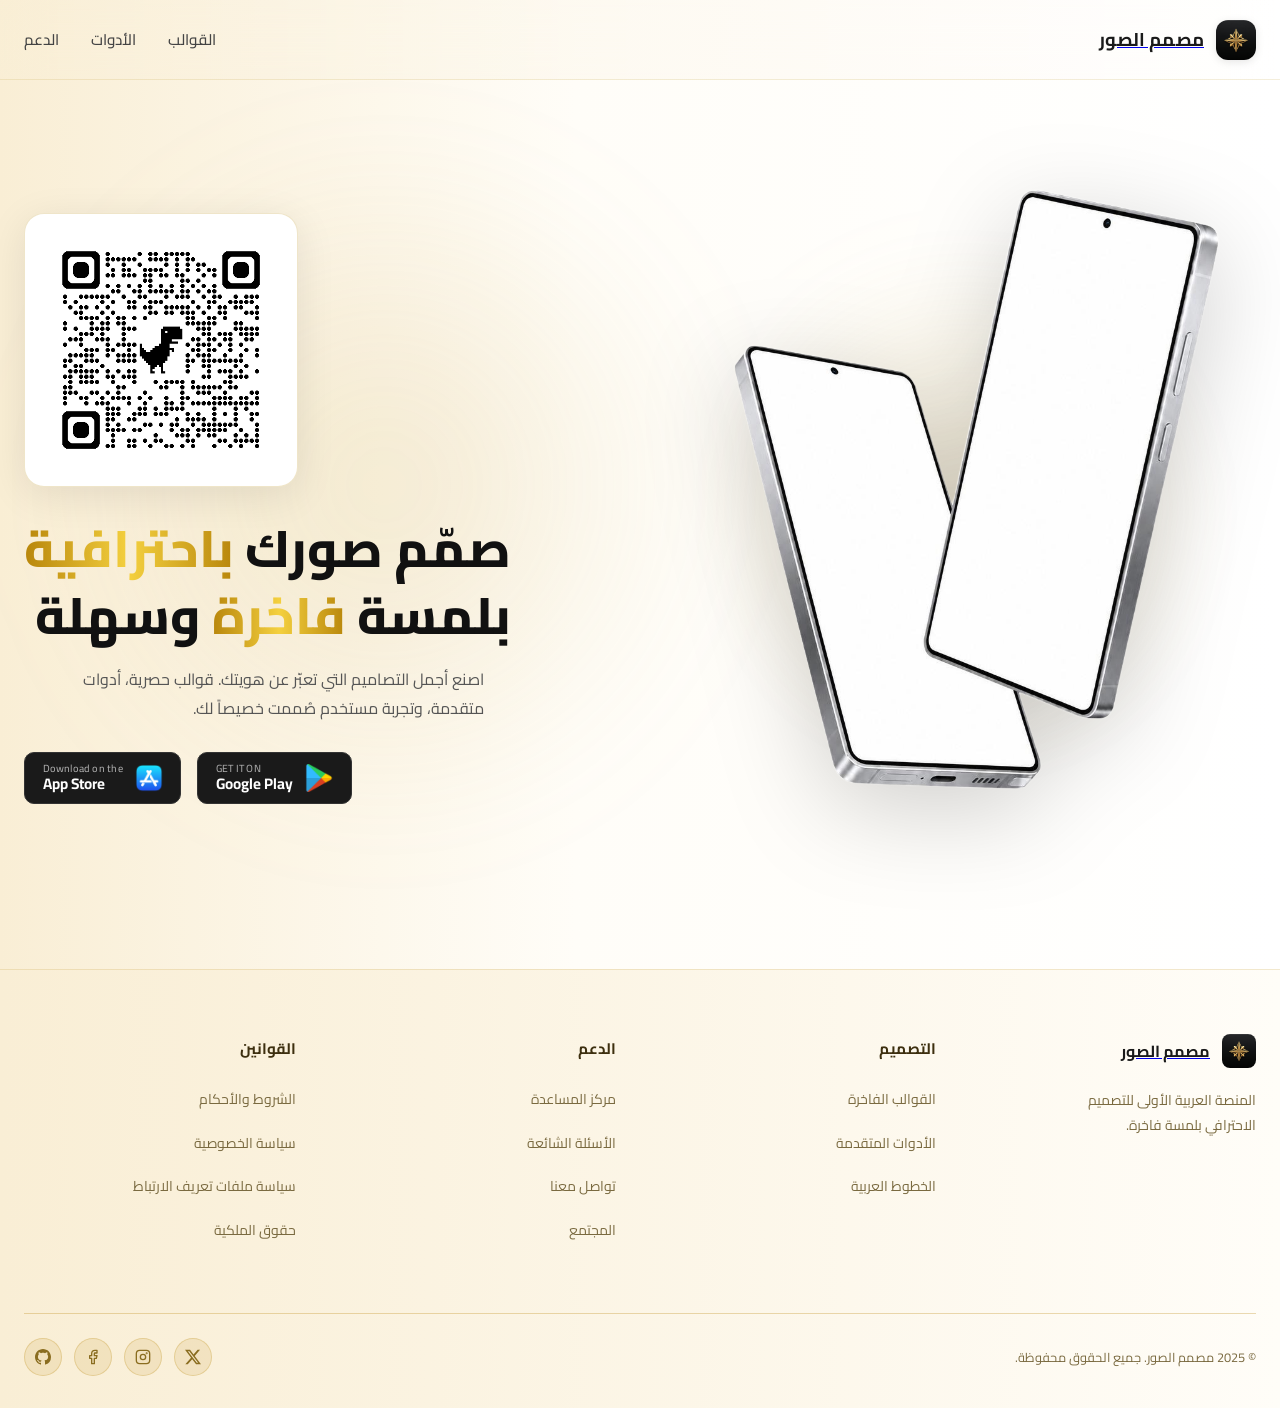
==== index.html @ 90a0f0dd "Add Open Graph meta tags for site preview" ====
<!DOCTYPE html>
<html lang="ar" dir="rtl">
<head>
  <meta charset="UTF-8" />
  <meta name="viewport" content="width=device-width, initial-scale=1.0" />
  <title>مصمم الصور</title>
  <link rel="icon" type="image/png" href="assets/app-icon.png" />
  <link rel="stylesheet" href="style.css" />
  
  <!-- Open Graph / Social Media Preview -->
  <meta property="og:type" content="website" />
  <meta property="og:title" content="مصمم الصور - صمم صورك باحترافية" />
  <meta property="og:description" content="المنصة العربية الأولى للتصميم الاحترافي بلمسة فاخرة. اصنع أجمل التصاميم التي تعبّر عن هويتك." />
  <meta property="og:image" content="https://mahmoudalabsi.github.io/musammer-alswar-files/assets/phone-mockup.png" />
  <meta property="og:url" content="https://mahmoudalabsi.github.io/musammer-alswar-files/" />
  
  <!-- Twitter -->
  <meta name="twitter:card" content="summary_large_image" />
  <meta name="twitter:title" content="مصمم الصور - صمم صورك باحترافية" />
  <meta name="twitter:description" content="المنصة العربية الأولى للتصميم الاحترافي بلمسة فاخرة." />
  <meta name="twitter:image" content="https://mahmoudalabsi.github.io/musammer-alswar-files/assets/phone-mockup.png" />
</head>
<body>

  <!-- ─── HEADER ─── -->
  <header>
    <div class="header-inner">
      <a href="index.html" class="brand">
        <img src="assets/app-icon.png" alt="مصمم الصور" />
        <span class="brand-name">مصمم الصور</span>
      </a>
      <nav>
        <a href="templates.html">القوالب</a>
        <a href="tools.html">الأدوات</a>
        <a href="help.html">الدعم</a>
      </nav>
    </div>
  </header>

  <!-- ─── HERO ─── -->
  <main>
    <div class="glow"></div>
    <div class="hero-inner">
      <div class="hero-grid">

        <!-- Right: QR + Text + Buttons -->
        <div class="hero-text">

          <div class="qr-card">
            <img src="assets/qr-code.png" alt="QR Code" />
          </div>

          <h1>
            صمّم صورك <span class="gold">باحترافية</span><br />
            بلمسة <span class="gold">فاخرة</span> وسهلة
          </h1>

          <p class="hero-desc">
            اصنع أجمل التصاميم التي تعبّر عن هويتك. قوالب حصرية، أدوات متقدمة، وتجربة مستخدم صُممت خصيصاً لك.
          </p>

          <div class="btn-group">
            <a href="#" class="btn-store">
              <img src="assets/playstore.png" alt="Google Play" class="store-icon"/>
              <span class="store-text">
                <small>GET IT ON</small><b>Google Play</b>
              </span>
            </a>
            <a href="#" class="btn-store">
              <img src="assets/appstore.png" alt="App Store" class="store-icon"/>
              <span class="store-text">
                <small>Download on the</small><b>App Store</b>
              </span>
            </a>
          </div>

        </div>

        <!-- Left: Phone Mockup (static) -->
        <div class="hero-phone">
          <div class="phone-wrap">
            <div class="phone-glow"></div>
            <img src="assets/phone-mockup.png" alt="واجهة التطبيق" />
          </div>
        </div>

      </div>
    </div>
  </main>

  <!-- ─── FOOTER ─── -->
  <footer>
    <div class="footer-inner">
      <div class="footer-grid">

        <!-- Brand -->
        <div>
          <a href="index.html" class="footer-brand-row">
            <img src="assets/app-icon.png" alt="مصمم الصور" />
            <span class="footer-brand-name">مصمم الصور</span>
          </a>
          <p class="footer-tagline">المنصة العربية الأولى للتصميم الاحترافي بلمسة فاخرة.</p>
        </div>

        <!-- التصميم -->
        <div class="footer-col">
          <h4>التصميم</h4>
          <ul>
            <li><a href="templates.html">القوالب الفاخرة</a></li>
            <li><a href="tools.html">الأدوات المتقدمة</a></li>
            <li><a href="fonts.html">الخطوط العربية</a></li>
          </ul>
        </div>

        <!-- الدعم -->
        <div class="footer-col">
          <h4>الدعم</h4>
          <ul>
            <li><a href="help.html">مركز المساعدة</a></li>
            <li><a href="faq.html">الأسئلة الشائعة</a></li>
            <li><a href="contact.html">تواصل معنا</a></li>
            <li><a href="community.html">المجتمع</a></li>
          </ul>
        </div>

        <!-- القوانين -->
        <div class="footer-col">
          <h4>القوانين</h4>
          <ul>
            <li><a href="terms.html">الشروط والأحكام</a></li>
            <li><a href="privacy.html">سياسة الخصوصية</a></li>
            <li><a href="cookies.html">سياسة ملفات تعريف الارتباط</a></li>
            <li><a href="copyright.html">حقوق الملكية</a></li>
          </ul>
        </div>

      </div>

      <!-- Bottom bar -->
      <div class="footer-bar">
        <p class="footer-copy">© 2025 مصمم الصور. جميع الحقوق محفوظة.</p>
        <div class="social-links">
          <a href="https://x.com/MahmoudSuppah" aria-label="Twitter / X">
            <svg xmlns="http://www.w3.org/2000/svg" width="16" height="16" fill="currentColor" viewBox="0 0 16 16">
              <path d="M12.6.75h2.454l-5.36 6.142L16 15.25h-4.937l-3.867-5.07-4.425 5.07H.316l5.733-6.57L0 .75h5.063l3.495 4.633L12.601.75Zm-.86 13.028h1.36L4.323 2.145H2.865z"/>
            </svg>
          </a>
          <a href="https://www.instagram.com/mahmoud_al3bsi/" aria-label="Instagram">
            <svg viewBox="0 0 24 24" fill="none" stroke="currentColor" stroke-width="2" stroke-linecap="round" stroke-linejoin="round">
              <rect x="2" y="2" width="20" height="20" rx="5" ry="5"/>
              <circle cx="12" cy="12" r="4"/>
              <circle cx="17.5" cy="6.5" r="0.5" fill="currentColor"/>
            </svg>
          </a>
          <a href="https://www.facebook.com/MahmoudSuppah/" aria-label="Facebook">
            <svg viewBox="0 0 24 24" fill="none" stroke="currentColor" stroke-width="2" stroke-linecap="round" stroke-linejoin="round">
              <path d="M18 2h-3a5 5 0 0 0-5 5v3H7v4h3v8h4v-8h3l1-4h-4V7a1 1 0 0 1 1-1h3z"/>
            </svg>
          </a>
          <a href="http://github.com/Mahmoudalabsi" aria-label="GitHub">
            <svg xmlns="http://www.w3.org/2000/svg" width="16" height="16" fill="currentColor" viewBox="0 0 16 16">
              <path d="M8 0C3.58 0 0 3.58 0 8c0 3.54 2.29 6.53 5.47 7.59.4.07.55-.17.55-.38 0-.19-.01-.82-.01-1.49-2.01.37-2.53-.49-2.69-.94-.09-.23-.48-.94-.82-1.13-.28-.15-.68-.52-.01-.53.63-.01 1.08.58 1.23.82.72 1.21 1.87.87 2.33.66.07-.52.28-.87.51-1.07-1.78-.2-3.64-.89-3.64-3.95 0-.87.31-1.59.82-2.15-.08-.2-.36-1.02.08-2.12 0 0 .67-.21 2.2.82.64-.18 1.32-.27 2-.27s1.36.09 2 .27c1.53-1.04 2.2-.82 2.2-.82.44 1.1.16 1.92.08 2.12.51.56.82 1.27.82 2.15 0 3.07-1.87 3.75-3.65 3.95.29.25.54.73.54 1.48 0 1.07-.01 1.93-.01 2.2 0 .21.15.46.55.38A8.01 8.01 0 0 0 16 8c0-4.42-3.58-8-8-8"/>
            </svg>
          </a>
        </div>
      </div>

    </div>
  </footer>

  <script src="script.js"></script>
</body>
</html>
---- style.css ----
@import url('https://fonts.googleapis.com/css2?family=Cairo:wght@300;400;500;600;700;800&display=swap');

*, *::before, *::after { box-sizing: border-box; margin: 0; padding: 0; }

html { scroll-behavior: smooth; }

/* ── Custom Scrollbar ── */
::-webkit-scrollbar {
  width: 12px;
}
::-webkit-scrollbar-track {
  background: #f5e6c8;
  border-radius: 6px;
}
::-webkit-scrollbar-thumb {
  background: linear-gradient(180deg, #c9a84c, #a87c20);
  border-radius: 6px;
  border: 2px solid #f5e6c8;
}
::-webkit-scrollbar-thumb:hover {
  background: linear-gradient(180deg, #b8962a, #8a6a1a);
}

::-webkit-scrollbar-corner {
  background: #f5e6c8;
}

/* Firefox */
* {
  scrollbar-width: thin;
  scrollbar-color: #c9a84c #f5e6c8;
}

body {
  font-family: 'Cairo', sans-serif;
  background: linear-gradient(to left, #ffffff 0%, #fffdf8 55%, #f9eed5 100%);
  color: #111;
  min-height: 100vh;
  direction: rtl;
}

/* ── HEADER ── */
header {
  position: fixed;
  top: 0; left: 0; right: 0;
  z-index: 50;
  height: 80px;
  background: linear-gradient(to left, rgba(255,255,255,0.45) 0%, rgba(249,238,213,0.45) 100%);
  backdrop-filter: blur(20px);
  -webkit-backdrop-filter: blur(20px);
  border-bottom: 1px solid rgba(201,168,76,0.2);
}
.header-inner {
  max-width: 1280px;
  margin: 0 auto;
  padding: 0 1.5rem;
  height: 100%;
  display: flex;
  align-items: center;
  justify-content: space-between;
}
.brand {
  display: flex;
  align-items: center;
  gap: 0.75rem;
}
.brand img {
  width: 40px; height: 40px;
  border-radius: 12px;
  box-shadow: 0 2px 8px rgba(0,0,0,0.1);
}
.brand-name {
  font-weight: 700;
  font-size: 1.15rem;
  color: #1a1a1a;
  letter-spacing: 0.01em;
}
nav {
  display: flex;
  align-items: center;
  gap: 2rem;
}
nav a {
  font-weight: 500;
  font-size: 0.95rem;
  color: #444;
  text-decoration: none;
  transition: color 0.2s;
}
nav a:hover { color: #b8860b; }

/* ── HERO ── */
main {
  padding-top: 7rem;
  padding-bottom: 4rem;
  position: relative;
  overflow: hidden;
}
@media (min-width: 768px) {
  main { padding-top: 9rem; padding-bottom: 6rem; }
}
.glow {
  position: absolute;
  top: 50%; left: 30%;
  transform: translate(-50%, -50%);
  width: 700px; height: 700px;
  background: radial-gradient(circle, rgba(201,168,76,0.18) 0%, transparent 70%);
  border-radius: 50%;
  filter: blur(60px);
  pointer-events: none;
  display: none;
}
@media (min-width: 768px) { .glow { display: block; } }

.hero-inner {
  max-width: 1280px;
  margin: 0 auto;
  padding: 0 1.5rem;
  position: relative;
  z-index: 1;
}
.hero-grid {
  display: flex;
  flex-direction: column;
  gap: 3rem;
  align-items: center;
}
@media (min-width: 768px) {
  .hero-grid {
    flex-direction: row-reverse;
    justify-content: space-between;
    gap: 4rem;
  }
}

/* Right column */
.hero-text {
  flex: 1;
  display: flex;
  flex-direction: column;
  align-items: flex-end;
  text-align: right;
  width: 100%;
  opacity: 0;
  transform: translateY(24px);
  animation: fadeUp 0.7s ease forwards;
}

.qr-card {
  background: #fff;
  border-radius: 1.25rem;
  padding: 1rem;
  display: inline-block;
  box-shadow: 0 8px 40px rgba(0,0,0,0.09);
  border: 1px solid rgba(201,168,76,0.3);
  margin-bottom: 1.75rem;
}
.qr-card img {
  width: 240px; height: 240px;
  display: block;
}

h1 {
  font-weight: 800;
  line-height: 1.3;
  color: #111;
  margin-bottom: 1rem;
  font-size: clamp(2rem, 4vw, 3.2rem);
  white-space: nowrap;
  opacity: 0;
  animation: fadeUp 0.6s 0.12s ease forwards;
}
h1 .gold {
  color: #b8860b;
  background: linear-gradient(90deg, #b8860b 0%, #f4d03f 25%, #b8860b 50%, #f4d03f 75%, #b8860b 100%);
  background-size: 200% 100%;
  -webkit-background-clip: text;
  -webkit-text-fill-color: transparent;
  background-clip: text;
  animation: shimmer 10s ease-in-out infinite;
}

@keyframes shimmer {
  0%, 100% { background-position: 0% 50%; }
  50% { background-position: 100% 50%; }
}

.hero-desc {
  font-weight: 400;
  font-size: 1rem;
  line-height: 1.85;
  color: #555;
  max-width: 460px;
  margin-bottom: 1.75rem;
  opacity: 0;
  animation: fadeUp 0.6s 0.24s ease forwards;
}

.btn-group {
  display: flex;
  flex-wrap: wrap;
  gap: 1rem;
  opacity: 0;
  animation: fadeUp 0.6s 0.36s ease forwards;
}
.btn-store {
  display: flex;
  align-items: center;
  gap: 0.75rem;
  background: #1a1a1a;
  border: 1px solid #333;
  border-radius: 10px;
  padding: 0.6rem 1.1rem;
  text-decoration: none;
  color: #fff;
  font-family: 'Cairo', sans-serif;
  cursor: pointer;
  transition: transform 0.2s, box-shadow 0.2s, background 0.2s;
}
.btn-store:hover {
  transform: scale(1.04);
  box-shadow: 0 6px 20px rgba(0,0,0,0.25);
  background: #2a2a2a;
}
.btn-store .store-icon {
  width: 28px;
  height: 28px;
  flex-shrink: 0;
  object-fit: contain;
}
.btn-store .store-text {
  text-align: left;
  line-height: 1.2;
}
.btn-store .store-text small {
  display: block;
  font-size: 0.65rem;
  font-weight: 500;
  letter-spacing: 0.02em;
  color: #aaa;
}
.btn-store .store-text b {
  display: block;
  font-size: 0.95rem;
  font-weight: 700;
  color: #fff;
}
.btn-primary {
  font-family: 'Cairo', sans-serif;
  font-weight: 700;
  font-size: 0.95rem;
  padding: 0.85rem 2rem;
  border-radius: 999px;
  background: linear-gradient(135deg, #c9a84c, #a87c20);
  color: #fff;
  border: none;
  cursor: pointer;
  box-shadow: 0 4px 20px rgba(184,134,11,0.3);
  transition: transform 0.2s, box-shadow 0.2s;
}
.btn-primary:hover {
  transform: scale(1.04);
  box-shadow: 0 6px 28px rgba(184,134,11,0.45);
}
.btn-secondary {
  font-family: 'Cairo', sans-serif;
  font-weight: 700;
  font-size: 0.95rem;
  padding: 0.85rem 2rem;
  border-radius: 999px;
  background: transparent;
  color: #1a1a1a;
  border: 2px solid #1a1a1a;
  cursor: pointer;
  transition: transform 0.2s, background 0.2s, color 0.2s;
}
.btn-secondary:hover {
  transform: scale(1.04);
  background: #1a1a1a;
  color: #fff;
}

/* Left column — phone (static, no animation) */
.hero-phone {
  flex: 1;
  width: 100%;
  display: flex;
  justify-content: center;
  opacity: 0;
  animation: fadeIn 0.9s 0.15s ease forwards;
}
@media (min-width: 768px) { .hero-phone { justify-content: flex-start; } }

.phone-wrap {
  position: relative;
}
.phone-glow {
  position: absolute;
  inset: 0;
  background: radial-gradient(circle, rgba(201,168,76,0.22) 0%, transparent 70%);
  filter: blur(50px);
  border-radius: 50%;
  transform: scale(0.8);
}
.phone-wrap img {
  width: 100%;
  max-width: 580px;
  object-fit: contain;
  position: relative;
  z-index: 1;
  filter: drop-shadow(0 24px 48px rgba(0,0,0,0.18));
}

/* ── FOOTER ── */
footer {
  border-top: 1px solid rgba(201,168,76,0.25);
  background: linear-gradient(to left, #fffdf8 0%, #f9eed5 100%);
  padding-top: 4rem;
  padding-bottom: 2rem;
}
.footer-inner {
  max-width: 1280px;
  margin: 0 auto;
  padding: 0 1.5rem;
}
.footer-grid {
  display: grid;
  grid-template-columns: 1fr;
  gap: 3rem;
  margin-bottom: 3.5rem;
}
@media (min-width: 768px) {
  .footer-grid { grid-template-columns: repeat(4, 1fr); }
}
.footer-brand-row {
  display: flex;
  align-items: center;
  gap: 0.75rem;
  margin-bottom: 1.25rem;
}
.footer-brand-row img {
  width: 34px; height: 34px;
  border-radius: 8px;
}
.footer-brand-name {
  font-weight: 700;
  font-size: 1rem;
  color: #1a1a1a;
}
.footer-tagline {
  font-size: 0.875rem;
  color: #7a6a40;
  line-height: 1.75;
  max-width: 220px;
}
.footer-col h4 {
  font-weight: 700;
  font-size: 0.95rem;
  color: #3d2f0f;
  margin-bottom: 1.25rem;
}
.footer-col ul { list-style: none; }
.footer-col li { margin-bottom: 0.85rem; }
.footer-col a {
  font-weight: 400;
  font-size: 0.875rem;
  color: #7a6a40;
  text-decoration: none;
  transition: color 0.2s;
}
.footer-col a:hover { color: #b8860b; }
.footer-bar {
  display: flex;
  flex-wrap: wrap;
  align-items: center;
  justify-content: space-between;
  padding-top: 1.5rem;
  border-top: 1px solid rgba(184,134,11,0.3);
  gap: 1rem;
}
.footer-copy {
  font-size: 0.8rem;
  color: #7a6a40;
}
.social-links { display: flex; gap: 0.75rem; }
.social-links a {
  width: 38px; height: 38px;
  border-radius: 50%;
  background: rgba(184,134,11,0.12);
  border: 1px solid rgba(184,134,11,0.25);
  display: flex;
  align-items: center;
  justify-content: center;
  color: #8a6d20;
  text-decoration: none;
  transition: background 0.2s, color 0.2s, border-color 0.2s;
}
.social-links a:hover {
  background: #b8860b;
  color: #fff;
  border-color: #b8860b;
}
.social-links svg {
  width: 16px;
  height: 16px;
}

/* ── Animations ── */
@keyframes fadeUp {
  to { opacity: 1; transform: translateY(0); }
}
@keyframes fadeIn {
  to { opacity: 1; }
}

/* ── Page Content ── */
.page-content {
  padding-top: 7rem;
  padding-bottom: 4rem;
  min-height: calc(100vh - 80px - 200px);
}
@media (min-width: 768px) {
  .page-content { padding-top: 9rem; padding-bottom: 6rem; }
}
.page-inner {
  max-width: 900px;
  margin: 0 auto;
  padding: 0 1.5rem;
}

/* Page animations */
.animate-title {
  opacity: 0;
  transform: translateY(24px);
  animation: fadeUp 0.7s ease forwards;
}
.animate-desc {
  opacity: 0;
  transform: translateY(24px);
  animation: fadeUp 0.6s 0.12s ease forwards;
}
.animate-card {
  opacity: 0;
  transform: translateY(24px);
  animation: fadeUp 0.6s 0.24s ease forwards;
}
.animate-card:nth-child(2) { animation-delay: 0.36s; }
.animate-card:nth-child(3) { animation-delay: 0.48s; }
.animate-card:nth-child(4) { animation-delay: 0.60s; }
.animate-card:nth-child(5) { animation-delay: 0.72s; }

.page-content h1 {
  font-size: clamp(1.8rem, 4vw, 2.5rem);
  font-weight: 800;
  color: #111;
  margin-bottom: 1rem;
}
.page-content h1 .gold {
  color: #b8860b;
  background: linear-gradient(90deg, #b8860b 0%, #f4d03f 25%, #b8860b 50%, #f4d03f 75%, #b8860b 100%);
  background-size: 200% 100%;
  -webkit-background-clip: text;
  -webkit-text-fill-color: transparent;
  background-clip: text;
  animation: shimmer 10s ease-in-out infinite;
}
.page-desc {
  font-size: 1.1rem;
  color: #666;
  margin-bottom: 2.5rem;
  line-height: 1.7;
}

.template-card, .topic-card, .feature-card {
  background: #fff;
  border-radius: 1rem;
  padding: 1.5rem;
  border: 1px solid rgba(184,134,11,0.2);
  box-shadow: 0 4px 16px rgba(0,0,0,0.06);
}
.template-card h3, .topic-card h3, .feature-card h3 {
  font-size: 1.1rem;
  font-weight: 700;
  margin-bottom: 0.5rem;
  color: #1a1a1a;
}
.template-card p, .topic-card p, .feature-card p {
  font-size: 0.9rem;
  color: #666;
}
.topic-card ul { list-style: none; }
.topic-card li { margin-bottom: 0.5rem; }
.topic-card a {
  color: #7a6a40;
  text-decoration: none;
  font-size: 0.9rem;
}
.topic-card li { margin-bottom: 0.5rem; }
.topic-card.animate-card, .template-card.animate-card, .feature-card.animate-card, .faq-item.animate-card, .policy-content.animate-card {
  opacity: 0;
  transform: translateY(24px);
  animation: fadeUp 0.6s ease forwards;
}
.topic-card.animate-card { animation-delay: 0.24s; }
  transition: color 0.2s;
}
.topic-card a:hover { color: #b8860b; }
.template-preview {
  width: 100%;
  height: 140px;
  background: linear-gradient(135deg, #f9eed5 0%, #fffdf8 100%);
  border-radius: 0.5rem;
  margin-bottom: 1rem;
}
.templates-grid, .help-topics, .community-features {
  display: grid;
  grid-template-columns: repeat(auto-fit, minmax(200px, 1fr));
  gap: 1.5rem;
}

.faq-item, .policy-content {
  background: #fff;
  border-radius: 1rem;
  padding: 1.5rem;
  margin-bottom: 1rem;
  border: 1px solid rgba(184,134,11,0.15);
}
.faq-item h3, .policy-content h2 {
  font-size: 1.1rem;
  font-weight: 700;
  margin-bottom: 0.75rem;
  color: #1a1a1a;
}
.faq-item p, .policy-content p {
  font-size: 0.95rem;
  color: #555;
  line-height: 1.8;
}

.contact-form {
  max-width: 500px;
  background: #fff;
  padding: 2rem;
  border-radius: 1rem;
  border: 1px solid rgba(184,134,11,0.2);
}
.form-group {
  margin-bottom: 1.25rem;
}
.form-group label {
  display: block;
  font-weight: 600;
  font-size: 0.9rem;
  margin-bottom: 0.5rem;
  color: #333;
}
.form-group input, .form-group textarea {
  width: 100%;
  padding: 0.85rem 1rem;
  border: 1px solid #ddd;
  border-radius: 0.5rem;
  font-family: 'Cairo', sans-serif;
  font-size: 0.95rem;
  transition: border-color 0.2s;
}
.form-group input:focus, .form-group textarea:focus {
  outline: none;
  border-color: #b8860b;
}
.form-group textarea {
  min-height: 140px;
  resize: vertical;
}

/* Contact Page */
.contact-wrapper {
  display: flex;
  justify-content: center;
}
.contact-form {
  width: 100%;
  max-width: 500px;
  background: #fff;
  padding: 2rem;
  border-radius: 1rem;
  border: 1px solid rgba(184,134,11,0.2);
  box-shadow: 0 4px 16px rgba(0,0,0,0.06);
}

@media (max-width: 767px) {
  nav { display: none; }
  h1  { white-space: normal; font-size: 2.2rem; }
  .qr-card img { width: 180px; height: 180px; }
  .phone-wrap img { max-width: 360px; }
}
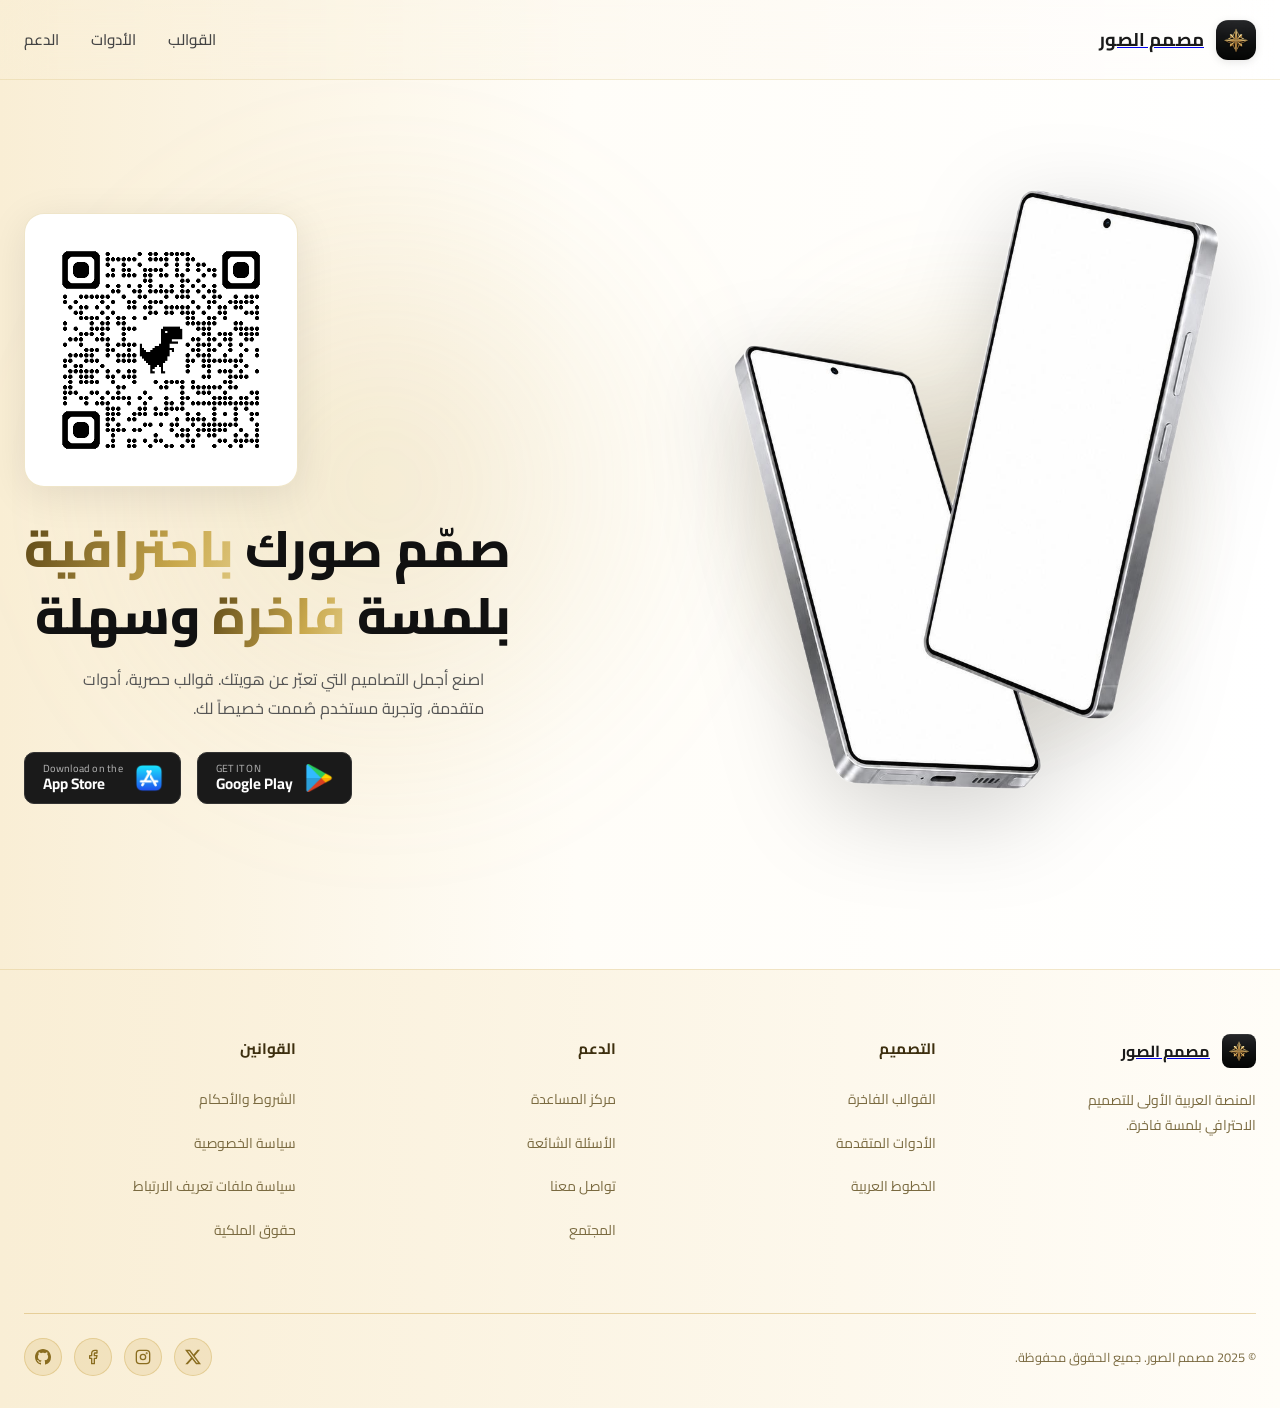
==== commit df66101d: "Add Open Graph meta tags for site preview" ====
--- a/index.html
+++ b/index.html
@@ -1,173 +1,243 @@
-<!DOCTYPE html>
+<!doctype html>
 <html lang="ar" dir="rtl">
-<head>
-  <meta charset="UTF-8" />
-  <meta name="viewport" content="width=device-width, initial-scale=1.0" />
-  <title>مصمم الصور</title>
-  <link rel="icon" type="image/png" href="assets/app-icon.png" />
-  <link rel="stylesheet" href="style.css" />
-  
-  <!-- Open Graph / Social Media Preview -->
-  <meta property="og:type" content="website" />
-  <meta property="og:title" content="مصمم الصور - صمم صورك باحترافية" />
-  <meta property="og:description" content="المنصة العربية الأولى للتصميم الاحترافي بلمسة فاخرة. اصنع أجمل التصاميم التي تعبّر عن هويتك." />
-  <meta property="og:image" content="https://mahmoudalabsi.github.io/musammer-alswar-files/assets/phone-mockup.png" />
-  <meta property="og:url" content="https://mahmoudalabsi.github.io/musammer-alswar-files/" />
-  
-  <!-- Twitter -->
-  <meta name="twitter:card" content="summary_large_image" />
-  <meta name="twitter:title" content="مصمم الصور - صمم صورك باحترافية" />
-  <meta name="twitter:description" content="المنصة العربية الأولى للتصميم الاحترافي بلمسة فاخرة." />
-  <meta name="twitter:image" content="https://mahmoudalabsi.github.io/musammer-alswar-files/assets/phone-mockup.png" />
-</head>
-<body>
-
-  <!-- ─── HEADER ─── -->
-  <header>
-    <div class="header-inner">
-      <a href="index.html" class="brand">
-        <img src="assets/app-icon.png" alt="مصمم الصور" />
-        <span class="brand-name">مصمم الصور</span>
-      </a>
-      <nav>
-        <a href="templates.html">القوالب</a>
-        <a href="tools.html">الأدوات</a>
-        <a href="help.html">الدعم</a>
-      </nav>
-    </div>
-  </header>
-
-  <!-- ─── HERO ─── -->
-  <main>
-    <div class="glow"></div>
-    <div class="hero-inner">
-      <div class="hero-grid">
-
-        <!-- Right: QR + Text + Buttons -->
-        <div class="hero-text">
-
-          <div class="qr-card">
-            <img src="assets/qr-code.png" alt="QR Code" />
-          </div>
-
-          <h1>
-            صمّم صورك <span class="gold">باحترافية</span><br />
-            بلمسة <span class="gold">فاخرة</span> وسهلة
-          </h1>
-
-          <p class="hero-desc">
-            اصنع أجمل التصاميم التي تعبّر عن هويتك. قوالب حصرية، أدوات متقدمة، وتجربة مستخدم صُممت خصيصاً لك.
-          </p>
-
-          <div class="btn-group">
-            <a href="#" class="btn-store">
-              <img src="assets/playstore.png" alt="Google Play" class="store-icon"/>
-              <span class="store-text">
-                <small>GET IT ON</small><b>Google Play</b>
-              </span>
-            </a>
-            <a href="#" class="btn-store">
-              <img src="assets/appstore.png" alt="App Store" class="store-icon"/>
-              <span class="store-text">
-                <small>Download on the</small><b>App Store</b>
-              </span>
-            </a>
-          </div>
-
-        </div>
-
-        <!-- Left: Phone Mockup (static) -->
-        <div class="hero-phone">
-          <div class="phone-wrap">
-            <div class="phone-glow"></div>
-            <img src="assets/phone-mockup.png" alt="واجهة التطبيق" />
-          </div>
-        </div>
-
+  <head>
+    <meta charset="UTF-8" />
+    <meta name="viewport" content="width=device-width, initial-scale=1.0" />
+    <title>مصمم الصور</title>
+
+    <!-- Website Icons -->
+    <link rel="icon" type="image/png" href="assets/app-icon.png" />
+    <link rel="icon" sizes="16x16" href="assets/app-icon.png" />
+    <link rel="icon" sizes="32x32" href="assets/app-icon.png" />
+    <link rel="apple-touch-icon" href="assets/app-icon.png" />
+    <link rel="apple-touch-icon" sizes="180x180" href="assets/app-icon.png" />
+    <link rel="apple-touch-icon" sizes="152x152" href="assets/app-icon.png" />
+    <link rel="apple-touch-icon" sizes="120x120" href="assets/app-icon.png" />
+    <meta name="apple-mobile-web-app-capable" content="yes" />
+    <meta
+      name="apple-mobile-web-app-status-bar-style"
+      content="black-translucent"
+    />
+    <meta name="theme-color" content="#c9a84c" />
+
+    <link rel="stylesheet" href="style.css" />
+    <link rel="stylesheet" href="https://unpkg.com/aos@2.3.1/dist/aos.css" />
+
+    <!-- Open Graph / Social Media Preview -->
+    <meta property="og:type" content="website" />
+    <meta property="og:title" content="مصمم الصور - صمم صورك باحترافية" />
+    <meta
+      property="og:description"
+      content="المنصة العربية الأولى للتصميم الاحترافي بلمسة فاخرة"
+    />
+    <meta property="og:url" content="https://imageditorha.netlify.app/" />
+    <meta
+      property="og:image"
+      content="https://imageditorha.netlify.app/assets/app-iconlink.jpg"
+    />
+
+    <!-- Twitter -->
+    <meta name="twitter:card" content="summary_large_image" />
+    <meta name="twitter:title" content="مصمم الصور - صمم صورك باحترافية" />
+    <meta
+      name="twitter:description"
+      content="المنصة العربية الأولى للتصميم الاحترافي بلمسة فاخرة."
+    />
+    <meta
+      name="twitter:image"
+      content="https://mahmoudalabsi.github.io/musammer-alswar-files/assets/phone-mockup.png"
+    />
+  </head>
+  <body>
+    <!-- ─── HEADER ─── -->
+    <header>
+      <div class="header-inner">
+        <a href="index.html" class="brand">
+          <img src="assets/app-icon.png" alt="مصمم الصور" />
+          <span class="brand-name">مصمم الصور</span>
+        </a>
+        <nav>
+          <a href="templates.html">القوالب</a>
+          <a href="tools.html">الأدوات</a>
+          <a href="help.html">الدعم</a>
+        </nav>
       </div>
-    </div>
-  </main>
-
-  <!-- ─── FOOTER ─── -->
-  <footer>
-    <div class="footer-inner">
-      <div class="footer-grid">
-
-        <!-- Brand -->
-        <div>
-          <a href="index.html" class="footer-brand-row">
-            <img src="assets/app-icon.png" alt="مصمم الصور" />
-            <span class="footer-brand-name">مصمم الصور</span>
-          </a>
-          <p class="footer-tagline">المنصة العربية الأولى للتصميم الاحترافي بلمسة فاخرة.</p>
-        </div>
-
-        <!-- التصميم -->
-        <div class="footer-col">
-          <h4>التصميم</h4>
-          <ul>
-            <li><a href="templates.html">القوالب الفاخرة</a></li>
-            <li><a href="tools.html">الأدوات المتقدمة</a></li>
-            <li><a href="fonts.html">الخطوط العربية</a></li>
-          </ul>
-        </div>
-
-        <!-- الدعم -->
-        <div class="footer-col">
-          <h4>الدعم</h4>
-          <ul>
-            <li><a href="help.html">مركز المساعدة</a></li>
-            <li><a href="faq.html">الأسئلة الشائعة</a></li>
-            <li><a href="contact.html">تواصل معنا</a></li>
-            <li><a href="community.html">المجتمع</a></li>
-          </ul>
-        </div>
-
-        <!-- القوانين -->
-        <div class="footer-col">
-          <h4>القوانين</h4>
-          <ul>
-            <li><a href="terms.html">الشروط والأحكام</a></li>
-            <li><a href="privacy.html">سياسة الخصوصية</a></li>
-            <li><a href="cookies.html">سياسة ملفات تعريف الارتباط</a></li>
-            <li><a href="copyright.html">حقوق الملكية</a></li>
-          </ul>
-        </div>
-
-      </div>
-
-      <!-- Bottom bar -->
-      <div class="footer-bar">
-        <p class="footer-copy">© 2025 مصمم الصور. جميع الحقوق محفوظة.</p>
-        <div class="social-links">
-          <a href="https://x.com/MahmoudSuppah" aria-label="Twitter / X">
-            <svg xmlns="http://www.w3.org/2000/svg" width="16" height="16" fill="currentColor" viewBox="0 0 16 16">
-              <path d="M12.6.75h2.454l-5.36 6.142L16 15.25h-4.937l-3.867-5.07-4.425 5.07H.316l5.733-6.57L0 .75h5.063l3.495 4.633L12.601.75Zm-.86 13.028h1.36L4.323 2.145H2.865z"/>
-            </svg>
-          </a>
-          <a href="https://www.instagram.com/mahmoud_al3bsi/" aria-label="Instagram">
-            <svg viewBox="0 0 24 24" fill="none" stroke="currentColor" stroke-width="2" stroke-linecap="round" stroke-linejoin="round">
-              <rect x="2" y="2" width="20" height="20" rx="5" ry="5"/>
-              <circle cx="12" cy="12" r="4"/>
-              <circle cx="17.5" cy="6.5" r="0.5" fill="currentColor"/>
-            </svg>
-          </a>
-          <a href="https://www.facebook.com/MahmoudSuppah/" aria-label="Facebook">
-            <svg viewBox="0 0 24 24" fill="none" stroke="currentColor" stroke-width="2" stroke-linecap="round" stroke-linejoin="round">
-              <path d="M18 2h-3a5 5 0 0 0-5 5v3H7v4h3v8h4v-8h3l1-4h-4V7a1 1 0 0 1 1-1h3z"/>
-            </svg>
-          </a>
-          <a href="http://github.com/Mahmoudalabsi" aria-label="GitHub">
-            <svg xmlns="http://www.w3.org/2000/svg" width="16" height="16" fill="currentColor" viewBox="0 0 16 16">
-              <path d="M8 0C3.58 0 0 3.58 0 8c0 3.54 2.29 6.53 5.47 7.59.4.07.55-.17.55-.38 0-.19-.01-.82-.01-1.49-2.01.37-2.53-.49-2.69-.94-.09-.23-.48-.94-.82-1.13-.28-.15-.68-.52-.01-.53.63-.01 1.08.58 1.23.82.72 1.21 1.87.87 2.33.66.07-.52.28-.87.51-1.07-1.78-.2-3.64-.89-3.64-3.95 0-.87.31-1.59.82-2.15-.08-.2-.36-1.02.08-2.12 0 0 .67-.21 2.2.82.64-.18 1.32-.27 2-.27s1.36.09 2 .27c1.53-1.04 2.2-.82 2.2-.82.44 1.1.16 1.92.08 2.12.51.56.82 1.27.82 2.15 0 3.07-1.87 3.75-3.65 3.95.29.25.54.73.54 1.48 0 1.07-.01 1.93-.01 2.2 0 .21.15.46.55.38A8.01 8.01 0 0 0 16 8c0-4.42-3.58-8-8-8"/>
-            </svg>
-          </a>
+    </header>
+
+    <!-- ─── HERO ─── -->
+    <main>
+      <div class="glow"></div>
+      <div class="hero-inner">
+        <div class="hero-grid">
+          <!-- Right: QR + Text + Buttons -->
+          <div class="hero-text" data-aos="fade-up" data-aos-duration="800">
+            <div class="qr-card" data-aos="fade-up" data-aos-duration="800" data-aos-delay="100">
+              <img src="assets/qr-code.png" alt="QR Code" />
+            </div>
+
+            <h1 data-aos="fade-up" data-aos-duration="800" data-aos-delay="200">
+              صمّم صورك <span class="gold">باحترافية</span><br />
+              بلمسة <span class="gold">فاخرة</span> وسهلة
+            </h1>
+
+            <p class="hero-desc" data-aos="fade-up" data-aos-duration="800" data-aos-delay="300">
+              اصنع أجمل التصاميم التي تعبّر عن هويتك. قوالب حصرية، أدوات متقدمة،
+              وتجربة مستخدم صُممت خصيصاً لك.
+            </p>
+
+            <div class="btn-group" data-aos="fade-up" data-aos-duration="800" data-aos-delay="400">
+              <a href="#" class="btn-store">
+                <img
+                  src="assets/playstore.png"
+                  alt="Google Play"
+                  class="store-icon"
+                />
+                <span class="store-text">
+                  <small>GET IT ON</small><b>Google Play</b>
+                </span>
+              </a>
+              <a href="#" class="btn-store">
+                <img
+                  src="assets/appstore.png"
+                  alt="App Store"
+                  class="store-icon"
+                />
+                <span class="store-text">
+                  <small>Download on the</small><b>App Store</b>
+                </span>
+              </a>
+            </div>
+          </div>
+
+          <!-- Left: Phone Mockup (static) -->
+          <div class="hero-phone" data-aos="fade-left" data-aos-duration="1000" data-aos-delay="200">
+            <div class="phone-wrap">
+              <div class="phone-glow"></div>
+              <img src="assets/phone-mockup.png" alt="واجهة التطبيق" />
+            </div>
+          </div>
         </div>
       </div>
-
-    </div>
-  </footer>
-
-  <script src="script.js"></script>
-</body>
+    </main>
+
+    <!-- ─── FOOTER ─── -->
+    <footer>
+      <div class="footer-inner">
+        <div class="footer-grid">
+          <!-- Brand -->
+          <div>
+            <a href="index.html" class="footer-brand-row">
+              <img src="assets/app-icon.png" alt="مصمم الصور" />
+              <span class="footer-brand-name">مصمم الصور</span>
+            </a>
+            <p class="footer-tagline">
+              المنصة العربية الأولى للتصميم الاحترافي بلمسة فاخرة.
+            </p>
+          </div>
+
+          <!-- التصميم -->
+          <div class="footer-col">
+            <h4>التصميم</h4>
+            <ul>
+              <li><a href="templates.html">القوالب الفاخرة</a></li>
+              <li><a href="tools.html">الأدوات المتقدمة</a></li>
+              <li><a href="fonts.html">الخطوط العربية</a></li>
+            </ul>
+          </div>
+
+          <!-- الدعم -->
+          <div class="footer-col">
+            <h4>الدعم</h4>
+            <ul>
+              <li><a href="help.html">مركز المساعدة</a></li>
+              <li><a href="faq.html">الأسئلة الشائعة</a></li>
+              <li><a href="contact.html">تواصل معنا</a></li>
+              <li><a href="community.html">المجتمع</a></li>
+            </ul>
+          </div>
+
+          <!-- القوانين -->
+          <div class="footer-col">
+            <h4>القوانين</h4>
+            <ul>
+              <li><a href="terms.html">الشروط والأحكام</a></li>
+              <li><a href="privacy.html">سياسة الخصوصية</a></li>
+              <li><a href="cookies.html">سياسة ملفات تعريف الارتباط</a></li>
+              <li><a href="copyright.html">حقوق الملكية</a></li>
+            </ul>
+          </div>
+        </div>
+
+        <!-- Bottom bar -->
+        <div class="footer-bar">
+          <p class="footer-copy">© 2025 مصمم الصور. جميع الحقوق محفوظة.</p>
+          <div class="social-links">
+            <a href="https://x.com/MahmoudSuppah" aria-label="Twitter / X">
+              <svg
+                xmlns="http://www.w3.org/2000/svg"
+                width="16"
+                height="16"
+                fill="currentColor"
+                viewBox="0 0 16 16"
+              >
+                <path
+                  d="M12.6.75h2.454l-5.36 6.142L16 15.25h-4.937l-3.867-5.07-4.425 5.07H.316l5.733-6.57L0 .75h5.063l3.495 4.633L12.601.75Zm-.86 13.028h1.36L4.323 2.145H2.865z"
+                />
+              </svg>
+            </a>
+            <a
+              href="https://www.instagram.com/mahmoud_al3bsi/"
+              aria-label="Instagram"
+            >
+              <svg
+                viewBox="0 0 24 24"
+                fill="none"
+                stroke="currentColor"
+                stroke-width="2"
+                stroke-linecap="round"
+                stroke-linejoin="round"
+              >
+                <rect x="2" y="2" width="20" height="20" rx="5" ry="5" />
+                <circle cx="12" cy="12" r="4" />
+                <circle cx="17.5" cy="6.5" r="0.5" fill="currentColor" />
+              </svg>
+            </a>
+            <a
+              href="https://www.facebook.com/MahmoudSuppah/"
+              aria-label="Facebook"
+            >
+              <svg
+                viewBox="0 0 24 24"
+                fill="none"
+                stroke="currentColor"
+                stroke-width="2"
+                stroke-linecap="round"
+                stroke-linejoin="round"
+              >
+                <path
+                  d="M18 2h-3a5 5 0 0 0-5 5v3H7v4h3v8h4v-8h3l1-4h-4V7a1 1 0 0 1 1-1h3z"
+                />
+              </svg>
+            </a>
+            <a href="http://github.com/Mahmoudalabsi" aria-label="GitHub">
+              <svg
+                xmlns="http://www.w3.org/2000/svg"
+                width="16"
+                height="16"
+                fill="currentColor"
+                viewBox="0 0 16 16"
+              >
+                <path
+                  d="M8 0C3.58 0 0 3.58 0 8c0 3.54 2.29 6.53 5.47 7.59.4.07.55-.17.55-.38 0-.19-.01-.82-.01-1.49-2.01.37-2.53-.49-2.69-.94-.09-.23-.48-.94-.82-1.13-.28-.15-.68-.52-.01-.53.63-.01 1.08.58 1.23.82.72 1.21 1.87.87 2.33.66.07-.52.28-.87.51-1.07-1.78-.2-3.64-.89-3.64-3.95 0-.87.31-1.59.82-2.15-.08-.2-.36-1.02.08-2.12 0 0 .67-.21 2.2.82.64-.18 1.32-.27 2-.27s1.36.09 2 .27c1.53-1.04 2.2-.82 2.2-.82.44 1.1.16 1.92.08 2.12.51.56.82 1.27.82 2.15 0 3.07-1.87 3.75-3.65 3.95.29.25.54.73.54 1.48 0 1.07-.01 1.93-.01 2.2 0 .21.15.46.55.38A8.01 8.01 0 0 0 16 8c0-4.42-3.58-8-8-8"
+                />
+              </svg>
+            </a>
+          </div>
+        </div>
+      </div>
+    </footer>
+
+    <script src="https://unpkg.com/aos@2.3.1/dist/aos.js"></script>
+    <script src="script.js"></script>
+  </body>
 </html>
--- a/style.css
+++ b/style.css
@@ -141,9 +141,6 @@
   align-items: flex-end;
   text-align: right;
   width: 100%;
-  opacity: 0;
-  transform: translateY(24px);
-  animation: fadeUp 0.7s ease forwards;
 }
 
 .qr-card {
@@ -165,24 +162,30 @@
   line-height: 1.3;
   color: #111;
   margin-bottom: 1rem;
-  font-size: clamp(2rem, 4vw, 3.2rem);
+font-size: clamp(2rem, 4vw, 3.2rem);
   white-space: nowrap;
-  opacity: 0;
-  animation: fadeUp 0.6s 0.12s ease forwards;
-}
+}
+/* ── Continuous Shimmer Effect ── */
 h1 .gold {
-  color: #b8860b;
-  background: linear-gradient(90deg, #b8860b 0%, #f4d03f 25%, #b8860b 50%, #f4d03f 75%, #b8860b 100%);
-  background-size: 200% 100%;
+  color: #c9a84c;
+  background: linear-gradient(
+    110deg,
+    #5a4515 0%,
+    #c9a84c 20%,
+    #fff5cc 40%,
+    #c9a84c 60%,
+    #5a4515 100%
+  );
+  background-size: 400% 100%;
   -webkit-background-clip: text;
   -webkit-text-fill-color: transparent;
   background-clip: text;
-  animation: shimmer 10s ease-in-out infinite;
+  animation: shimmer 6s linear infinite;
 }
 
 @keyframes shimmer {
-  0%, 100% { background-position: 0% 50%; }
-  50% { background-position: 100% 50%; }
+  0% { background-position: 100% 0; }
+  to { background-position: -300% 0; }
 }
 
 .hero-desc {
@@ -192,16 +195,12 @@
   color: #555;
   max-width: 460px;
   margin-bottom: 1.75rem;
-  opacity: 0;
-  animation: fadeUp 0.6s 0.24s ease forwards;
 }
 
 .btn-group {
   display: flex;
   flex-wrap: wrap;
   gap: 1rem;
-  opacity: 0;
-  animation: fadeUp 0.6s 0.36s ease forwards;
 }
 .btn-store {
   display: flex;
@@ -286,8 +285,6 @@
   width: 100%;
   display: flex;
   justify-content: center;
-  opacity: 0;
-  animation: fadeIn 0.9s 0.15s ease forwards;
 }
 @media (min-width: 768px) { .hero-phone { justify-content: flex-start; } }
 
@@ -405,14 +402,6 @@
   height: 16px;
 }
 
-/* ── Animations ── */
-@keyframes fadeUp {
-  to { opacity: 1; transform: translateY(0); }
-}
-@keyframes fadeIn {
-  to { opacity: 1; }
-}
-
 /* ── Page Content ── */
 .page-content {
   padding-top: 7rem;
@@ -456,13 +445,20 @@
   margin-bottom: 1rem;
 }
 .page-content h1 .gold {
-  color: #b8860b;
-  background: linear-gradient(90deg, #b8860b 0%, #f4d03f 25%, #b8860b 50%, #f4d03f 75%, #b8860b 100%);
-  background-size: 200% 100%;
+  color: #c9a84c;
+  background: linear-gradient(
+    110deg,
+    #5a4515 0%,
+    #c9a84c 20%,
+    #fff5cc 40%,
+    #c9a84c 60%,
+    #5a4515 100%
+  );
+  background-size: 400% 100%;
   -webkit-background-clip: text;
   -webkit-text-fill-color: transparent;
   background-clip: text;
-  animation: shimmer 10s ease-in-out infinite;
+  animation: shimmer 6s linear infinite;
 }
 .page-desc {
   font-size: 1.1rem;
